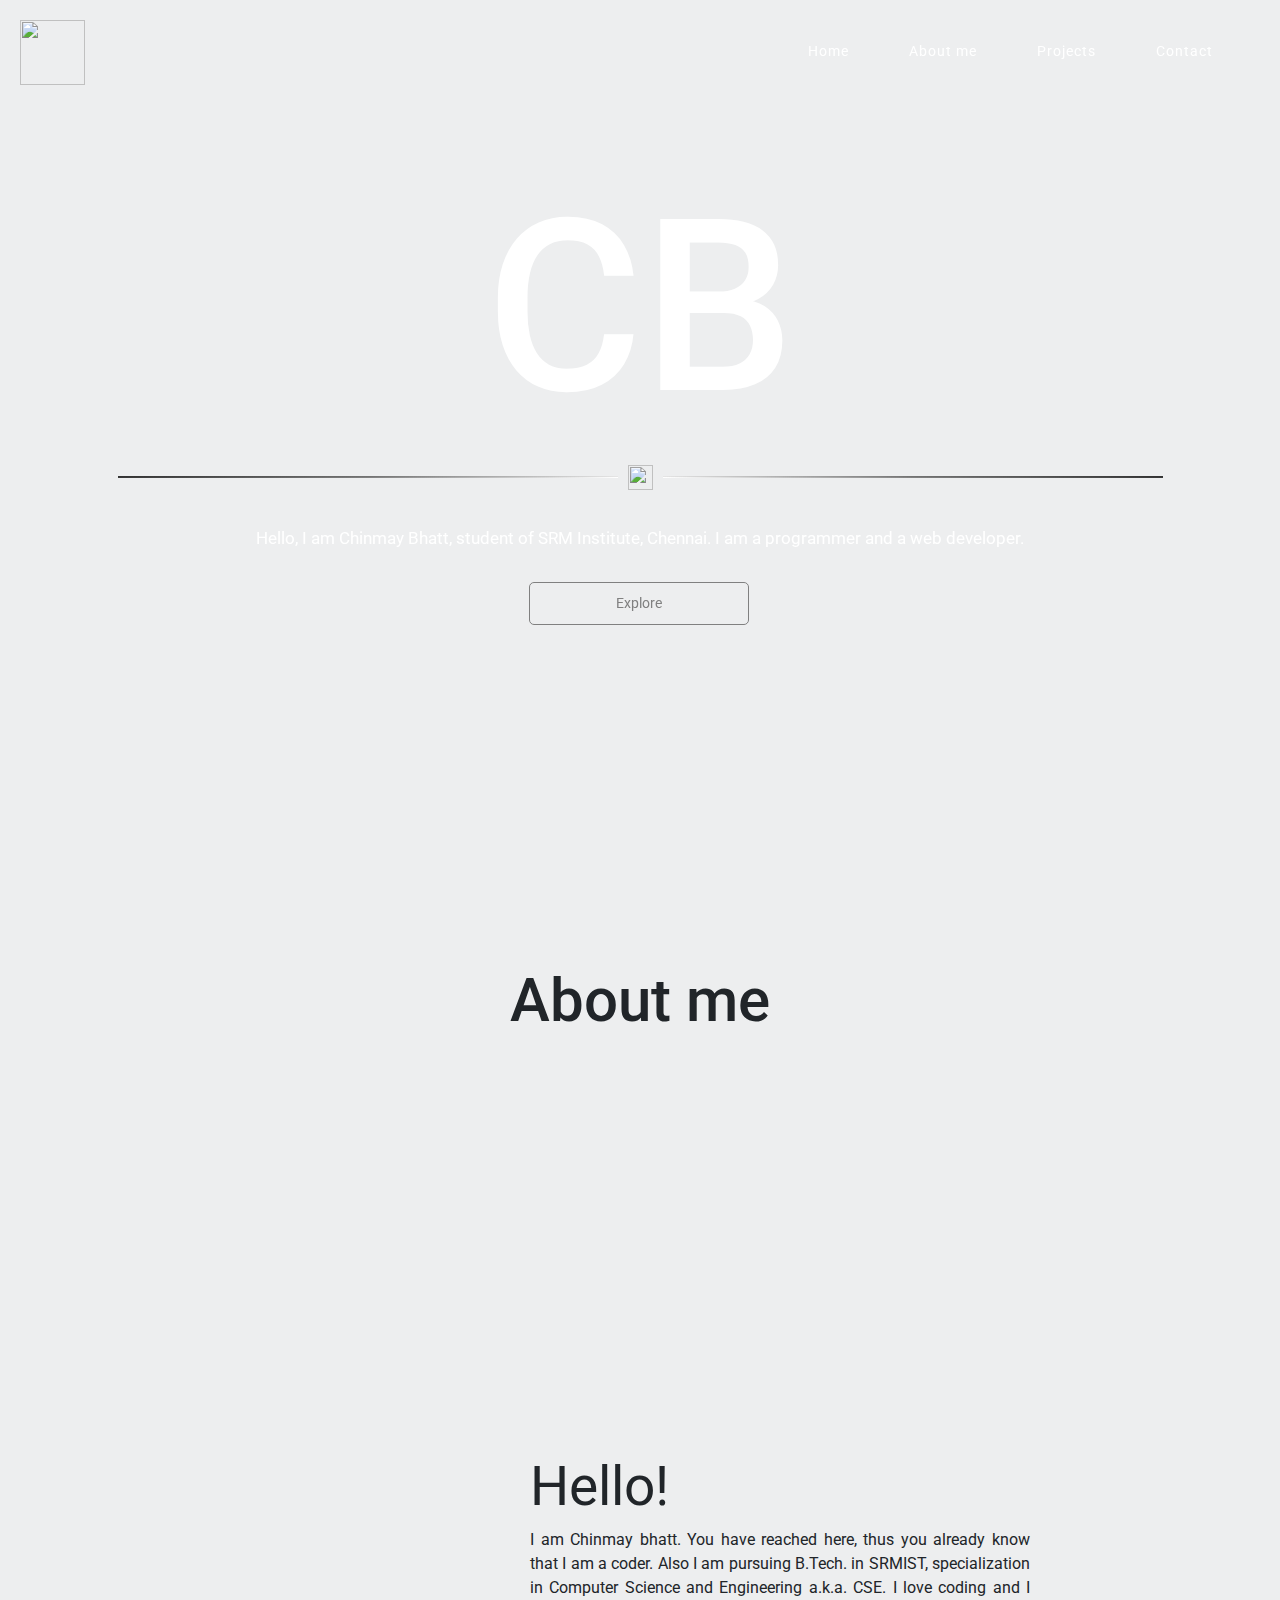
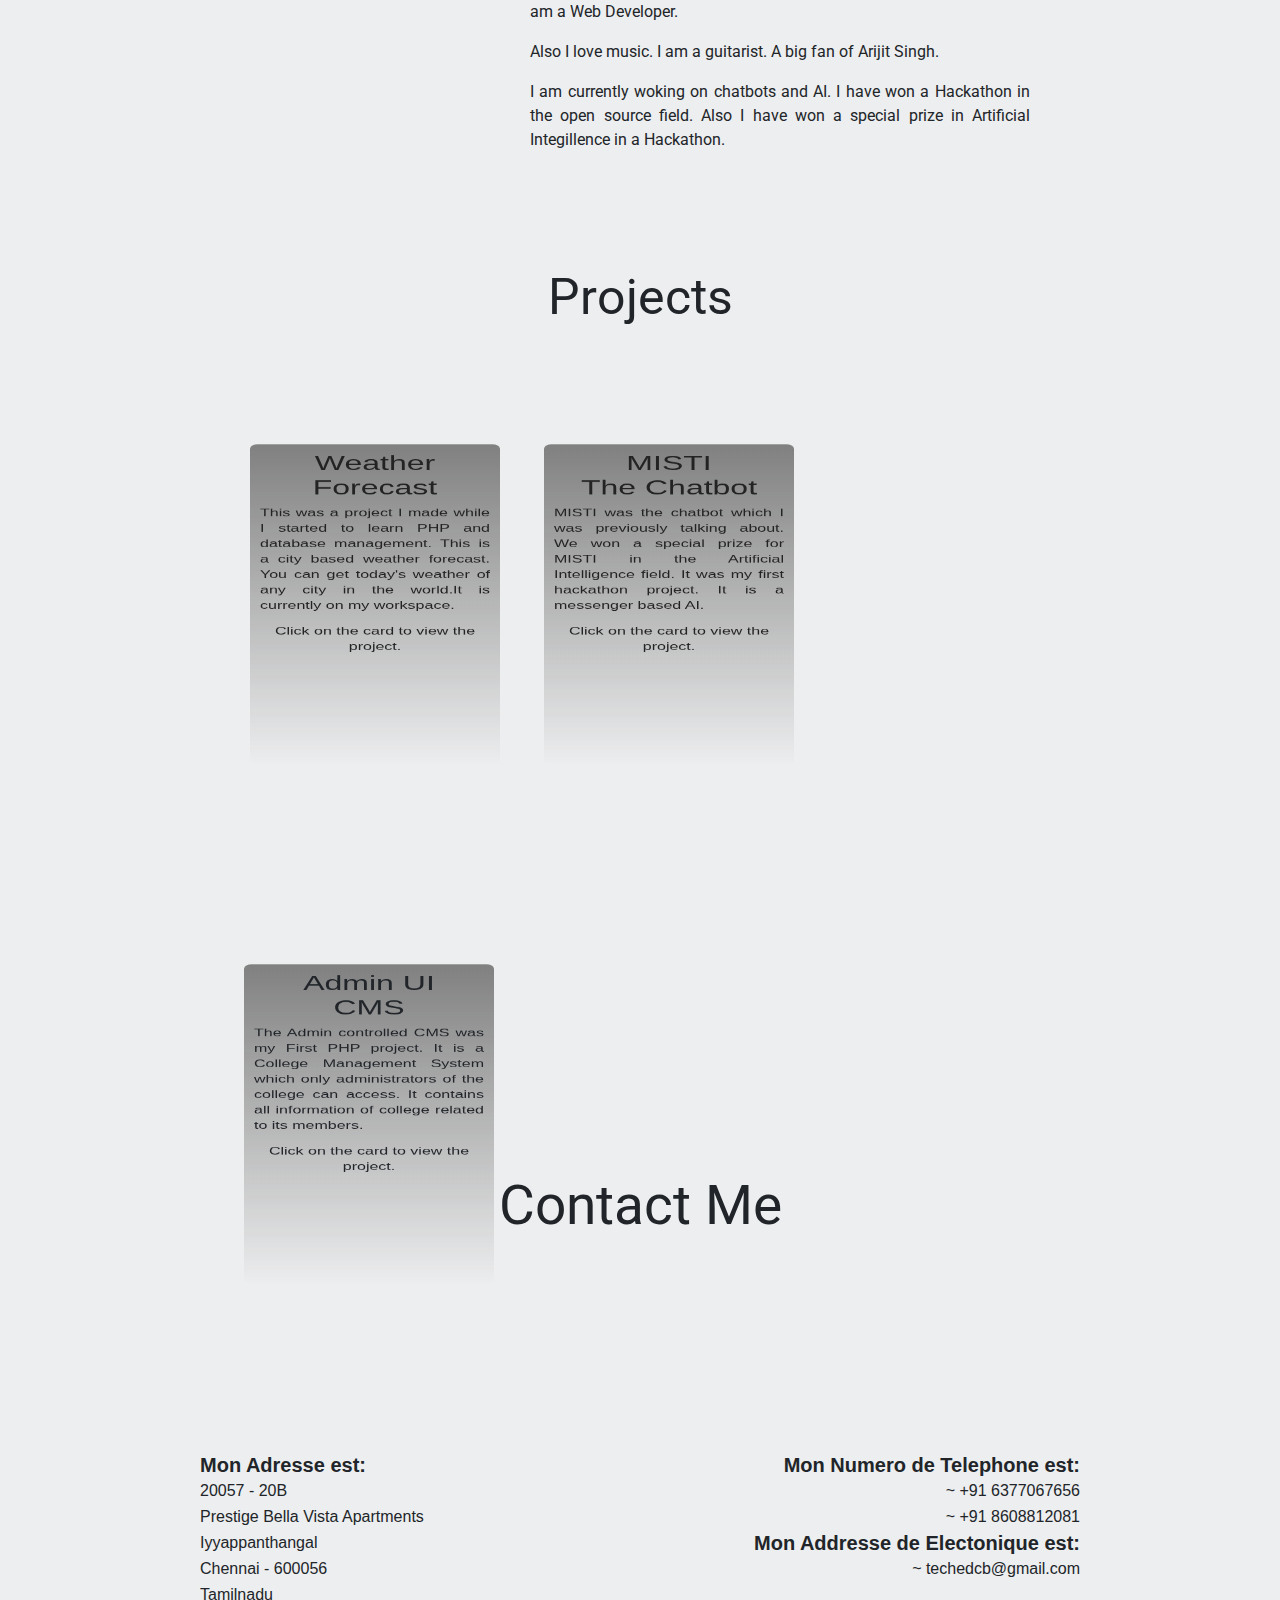
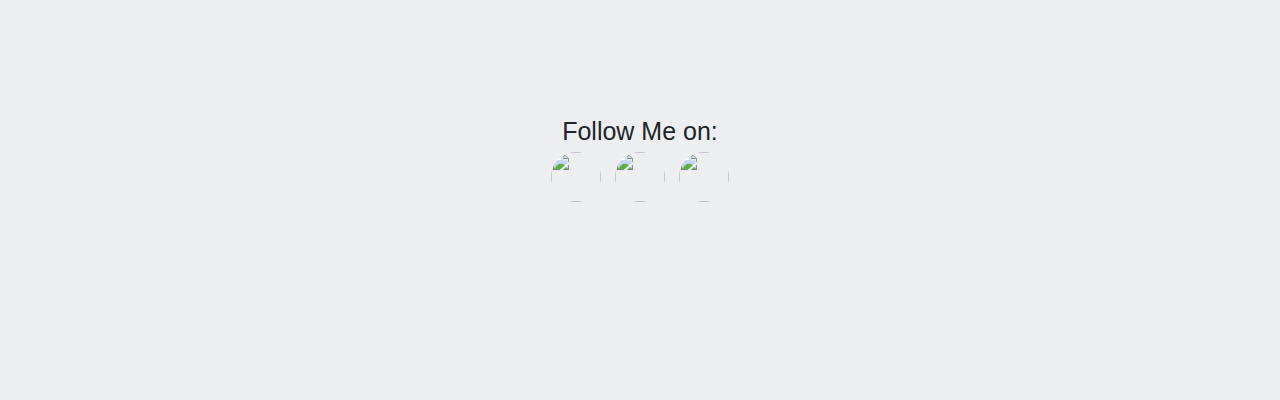
==== index.html @ 2aa667f8 "Update index.html" ====
<html>
    <head>
        <link rel="stylesheet" href="https://maxcdn.bootstrapcdn.com/bootstrap/4.0.0/css/bootstrap.min.css" integrity="sha384-Gn5384xqQ1aoWXA+058RXPxPg6fy4IWvTNh0E263XmFcJlSAwiGgFAW/dAiS6JXm" crossorigin="anonymous">
        <link href="https://fonts.googleapis.com/css?family=Roboto:100,200,300,400,500,600,700,800,900" rel="stylesheet">
        <link rel="stylesheet" href="style.css">
    </head>
    <body>
        <div id="first-page">
            <video autoplay muted loop id="myVideo">
              <source src="loopvideo.mp4" type="video/mp4">
            </video>
            <div id="heada" class="header">
                <a href="#"><img onmouseover="img()" onclick="home()" class="imgo" id="img" src="finalcb.png"></a>

                <header>
                    <ul id="text" class="textc">
                        <li class="text" onclick="home()"><a href="#">Home</a></li>
                        <li class="text" onclick="about()"><a href="#">About me</a></li>
                        <li class="text" onclick="projects()"><a href="#">Projects</a></li>
                        <li class="text" onclick="contact()"><a href="#">Contact</a></li>
                    </ul>
                </header>
            </div>
            <div class="jumbotron" id="jumb">
                <h1 id="cb" class="display-4">CB</h1>
                <div id="hrdiv"><hr class="my-4" id="left"><img id="hr" src="hra.png"><hr class="my-4" id="right"></div>
                <div id="clr"></div>
                <br>
                <p id="subtext">Hello, I am Chinmay Bhatt, student of SRM Institute, Chennai. I am a programmer and a web developer.</p>
            </div>
            
            <div id="button" onclick="explore()"><button id="but" class="but">Explore</button></div>
            <div id="scr" class="nodisp">
                <div id="up" onclick="scrlt()">
                    <img id="upa" class="scrl" src="arrow.png">
                    <img id="bota" class="scrl" src="arrow.png">
                </div>
                <div id="bot" onclick="scrlb()">
                    <img id="upb" class="scrl" src="arrow.png">
                    <img id="botb" class="scrl" src="arrow.png">
                </div>
            </div>
            
        </div>
        <div id="second-page">
            <header class="pageTitleContainer"><h1 class="pageTitle">About me</h1></header>
            <img class="myPic" id="selfpic" src="selfpic2.jpg">
            <clr></clr>
            <div class="abouttext">
                <div id="aboutTitle"><tag>Hello!</tag></div>
                <p>I am Chinmay bhatt. You have reached here, thus you already know that I am a coder. Also I am pursuing B.Tech. in SRMIST, specialization in Computer Science and Engineering a.k.a. CSE. I love coding and I am a Web Developer.</p><p>Also I love music. I am a guitarist. A big fan of Arijit Singh.</p><p> I am currently woking on chatbots and AI. I have won a Hackathon in the open source field. Also I have won a special prize in Artificial Integillence in a Hackathon.</p>
            </div>
            <clr></clr>
        </div>
        <div id="third-page">
            <div id="thirdHead" class="bold">Projects</div>
            <div class="outer1">
                <a href="http://helloiamcb-com.stackstaging.com"><div class="inner1"><h2>Weather Forecast</h2><p class="p">This was a project I made while I started to learn PHP and database management. This is a city based weather forecast. You can get today's weather of any city in the world.It is currently on my workspace.<p><p>Click on the card to view the project.</p></div></a>
                <a href="https://www.facebook.com/MISTI-893136834193406/"><div class="inner2"><h2>MISTI<br>The Chatbot</h2><p class="p">MISTI was the chatbot which I was previously talking about. We won a special prize for MISTI in the Artificial Intelligence field. It was my first hackathon project. It is a messenger based AI.</p><p>Click on the card to view the project.</p></div></a>
                <a><div class="inner3"><h2>Admin UI<br>CMS</h2><p class="p">The Admin controlled CMS was my First PHP project. It is a College Management System which only administrators of the college can access. It contains all information of college related to its members.</p><p>Click on the card to view the project.</p></div></a>
            </div>
        </div>
        <div id="fourth-page">
            <div id="fourthHead" class="bold"><tag>Contact Me</tag></div>
            <div id="address">
                <p style="font-size: 20px"><b>Mon Adresse est:</b></p>
                <p>20057 - 20B</p>
                <p>Prestige Bella Vista Apartments</p>
                <p>Iyyappanthangal</p>
                <p>Chennai - 600056</p>
                <p>Tamilnadu</p>
            </div>
            <div id="numbers">
                <p style="font-size: 20px; text-align: right"><b>Mon Numero de Telephone est:</b></p>
                <p style="text-align: right">~ +91 6377067656</p>
                <p style="text-align: right">~ +91 8608812081</p>
                <p style="font-size: 20px; text-align: right"><b>Mon Addresse de Electonique est:</b></p>
                <p style="text-align: right">~ techedcb@gmail.com</p>
            </div>
            <div id="clr"></div>
            <br /><br /><br /><br /><br /><br /><br /><br /><br /><br /><br />
            <div id="follow">
                <p id="foltext">Follow Me on: </p>
                <a href="https://www.facebook.com/1889bhatt"><img src="fb.png" class="folimg"></a>
                <a href="https://twitter.com/techedcb"><img src="twitter.png" class="folimg"></a>
                <a href="https://instagram.com/techedcb"><img src="insta.png" class="folimg"></a>
            </div>
        </div>
    </body>
    
    <script src="https://ajax.googleapis.com/ajax/libs/jquery/3.3.1/jquery.min.js"></script>
    <script src="https://maxcdn.bootstrapcdn.com/bootstrap/4.0.0/js/bootstrap.min.js" integrity="sha384-JZR6Spejh4U02d8jOt6vLEHfe/JQGiRRSQQxSfFWpi1MquVdAyjUar5+76PVCmYl" crossorigin="anonymous"></script>
    <script type="text/javascript">
        var x = window.innerWidth;
        var y = window.innerHeight;
        document.getElementById("first-page").style.height = y;
        document.getElementById("second-page").style.height = y;
        document.getElementById("third-page").style.height = y;
        document.getElementById("fourth-page").style.height = y;
        
        window.onload = function() {
            alert("View in a desktop for the best experience.");
        }
        
        function explore() {
            $('html,body').animate({
                scrollTop: $("#second-page").offset().top
            },1000, 'swing');
        };
        
        function home() {
            $('html,body').animate({
                scrollTop: $("#first-page").offset().top
            },1000, 'swing');
        };
        
        function about() {
            $('html,body').animate({
                scrollTop: $("#second-page").offset().top
            },1000, 'swing');
        };
        
        function projects() {
            $('html,body').animate({
                scrollTop: $("#third-page").offset().top
            },1000, 'swing');
        };
        
        function contact() {
            $('html,body').animate({
                scrollTop: $("#fourth-page").offset().top
            },1000, 'swing');
        };
        
        window.onscroll = function() {myFunction()};
        
        function myFunction() {
            if (window.scrollY > 50) {
                document.getElementById("heada").className = "header2";
                document.getElementById("img").className = "imgt";
                document.getElementById("text").className = "textt";
            } else {
                document.getElementById("heada").className = "header";
                document.getElementById("img").className = "imgo";
                document.getElementById("text").className = "textc";
            }
            if(window.scrollY > y-250) {
                document.getElementById("selfpic").className = "pic";
                document.getElementById("scr").className = "disp";
            } else {
                document.getElementById("selfpic").className = "mypic";
                document.getElementById("scr").className = "nodisp";
            }
        }
        
        function scrlt() {
            var xy = window.scrollY;
            $('body').animate({
                scrollTop: xy-y
            },1000, 'swing');
        }
        
        function scrlb() {
            var xy = window.scrollY;
            $('body').animate({
                scrollTop: xy+y
            },1000, 'swing');
        }
    </script>
</html>
---- style.css ----
<style>
            * {
                font-size: 100%;
                tab-size: 80%;
                margin: 0;
                padding: 0;
                font-family: 'Roboto', sans-serif;
            }
            
            #fourth-page p {
                font-family: 'Helvetica';
            }
            
            html {
                overflow:auto;
            }
            
            body {
                background-color: #EDEEEF;
            }
            
            #myVideo {
                position: absolute;
                right: 0;
                bottom: 0;
                min-width: 100%;
                min-height: 100%;
            }
            
            .imgo {
                transition: 0.5s;
                position: fixed;
                margin: 20px 20px;
                width:65px;
                height:65px;
            }
            
            .imgt {
                transition: 0.5s;
                position: fixed;
                margin: 5px 5px;
                width: 49px;
                height: 49px;
            }
            
            .text {
                transition: 0.5s;
                float: left;
                padding: 24px 30px;
                letter-spacing: 1px;
                font-size: 14px; 
            }
            
            .textt {
                transition: 0.5s;
                float: right;
                position: relative;
                top: -3px;
                right: -5px;
            }
            
            .textc {
                transition: 0.5s;
                float: right;
                margin-right: 37px; 
                margin-top: 17px;
            }
            
            a:hover, a:visited, a:link, a:active {
                text-decoration: none;
                color: white;
            }
            
            #third-page a:hover, #third-page a:visited, #third-page a:link, #third-page a:active {
                color:#232323;
                cursor: default;
            }
            
            #long {
                width:100%;
                height: 5000px;
                background: linear-gradient(black,grey);
            }
            
            #jumb {
                position:relative;
                top:200px;
                background: transparent;
                color: white;
            }
            
            hr {
                background-color:white;
                width: 500px;
                margin: 0 auto;
                float: left;
            }
            
            #cb {
                font-size: 15em;
                text-align: center;
                position: relative;
                top: -100px;
                font-weight: 500;
                margin-bottom: -100px;
            }
            
            #subtext {
                text-align: center;
                font-size: 17px;
                font-family: inherit!important;
            }
            
            #hr {
                width: 25px;
                float: left;
                position: relative;
                top:13px;
                margin-right: 10px;
                margin-left: 10px;
            }
            
            #clr, #subtext{
                clear: both;
            }
            
            #hrdiv {
                width:1045px;
                margin: 0 auto;
            }
            
            hr {
                height: 1px;
            }
            
            #left{
                background-image: linear-gradient(to left, white,#808080,#383838);
            }
            
            
            #right{
                background-image: linear-gradient(to right, white,#808080,#383838);
            }
            
            ul:hover li{
                transition: 0.7s;
                opacity:0.5;
                margin-top: 20px;
            }
            
            ul li:hover{
                opacity:1;
                margin-top: 0;
                font-size: 20px;
            }
            
            ul li {
                transition: 0.7s;
                margin-top: 0;
            }
            
            ul,li {
                list-style-type: none;
            }
            button {
                position: absolute;
                width:240px;
                height: 50px;
            }
            
            #button {
                width: 240px;
                margin: 150px auto;
            }
            
            .header {
                position: fixed;
                transition: 0.5s;
                width: 100%;
                height: 105px;
                background: transparent;
            }
            
            .header2 {
                transition: 0.5s;
                position: fixed;
                width: 100%;
                height: 62px;
/*                background: #131416;*/
                background: #232323;
                z-index: 5;
            }
            
            .outer1 {
                position: relative;
                width: 100%;
                height: 100%;
                float: left;
                margin:0 auto;
                perspective: 900px;
                transition: 0.5s;
            }

            .inner1:hover, .inner2:hover, .inner3:hover {
                transition: 0.7s;
                transform: rotateX(0deg);
            }
            
            .inner1,.inner2,.inner3 {
                font-family: 'Helvetica',sans-serif;
                transition: 0.7s;
                transform: rotateX(50deg);
                width: 250px;
                height: 500px;
                margin-top: 20px;
                float: left;
                background: linear-gradient(grey,transparent);
                border-radius: 7px;
                text-align: center;
                padding: 10px;
            }
            
            .inner1 {
                margin-left: 50px;
            }

            .inner2 {
                margin-left: 5%;
            }

            .inner3 {
                margin-left: 5%;
            }
            
            .p {
                text-align: justify;
            }
            
            #img:hover {
                transition: 0.5s;
                transform: rotate(360deg);
            }
            
            #second-page, #third-page, #fourth-page {
                padding:0 200px 0 200px;
            }
            
            .pagetitle {
                font-size: 60px;
                text-align: center;
                padding-top: 65px;
            }
            
            tag {
                font-size: 55px;
                margin-top: 50px !important;
            }
            
            #selfpic {
                transition: 1s;
                margin-top: 50px;
                width: 300px;
                border-top-right-radius: 100px;
                border-bottom-left-radius: 100px;
            }
            
            #selfpic:hover {
                transition: 0.5s;
                position: relative;
/*                transform: rotateY(180deg);*/
/*                top: 30px;*/
/*                left: 0px;*/
                margin-left: -5px;
                margin-bottom: -5px;
                width:340px;
            }
            
            .pic {
                transition: 1s;
                position: relative;
                left: 5px;
                opacity: 1 !important;
            }
            
            .myPic {
                transition: 1s;
                position: relative;
                left: -70px !important;
                opacity: 0 !important;
            }
            
            #third-page {
                padding-top: 60px;
            }
            
            clr {
                clear: both;
            }
            
            .aboutText {
                margin: 50px;
            }
            
            #aboutTitle, .aboutText {
                text-align: justify;
            }
            
            /* 1366 - 400 => 966 - 340 => 626 */
            
            .aboutText {
                width: 500px;
                float: right;
            }

            #fourthHead {
                text-align: center;
                position: relative;
                top: -100px;
            }
            
            #fourth-page {
                line-height: 10px;  
            }
            
            #address {
                width: 300px;
                margin-top: 150px;
                float: left;
            }
            
            .bold {
                text-align: center;
                font-size: 50px;
            }
            
            #numbers {
                float: right;
                margin-top: 150px;
            }
            
            #follow {
                width: 540px;
                text-align: center;
                margin: 0 auto;
                cursor: default;
            }
            
            .folimg {
                transition: 0.5s;
                margin-left: 5px;
                margin-right: 5px;
                width: 50px;
                border-radius: 50%;
                position: relative;
/*                right: -26px;*/
            }
            
            .folimg:hover {
                transition: 0.5s;
                transform: rotate(360deg);
            }
            
            #foltext {
                font-size: 25px;
            }
            
            #fourth-page {
                padding-top: 200px;
            }
    
            .but {
                transition: 0.3s;
                width: 220px;
                height: 43px;
                font-size: 14px;
                color: grey;
                background: transparent;
                border: 1px solid grey;
                border-radius: 5px;
            }

            .but:hover {
                transition: 0.3s;
                background: #6C757D;
                color: white;
                cursor: pointer;
            }
            
            #button {
                width:223px;
            }
            
            .but:focus {
                transition: 0.5s;
                outline: 2px solid grey;
            }
            
            #up, #bot {
                transition: 0.5s;
                padding: 5px;
                width: 60px;
                height: 50px;
                position: fixed;
                right: 50px;
                bottom: 100px;
            }
            
            #bot {
                transition: 0.5s;
                bottom: 50px;
            }
            
            .scrl {
                position: fixed;
                width: 50px;
            }
            
            #upb, #botb {
                transform: rotateZ(180deg);
            }
            
            #bota {
                bottom: 85px;
            }
            
            #upb {
                bottom: 65px;
            }
            
            #botb {
                transition: 0.5s;
                bottom: 53px;
            }
            
            #upa, #botb {
                width: 36px;
                right: 62px;
            }
            
            #up:hover, #bot:hover {
                cursor: pointer;
            }
            
            #up:hover {
                transition: 0.5s;
                bottom: 120px;
            }
            
            #bot:hover #botb {
                transition: 0.5s;
                bottom: 30px;
            }
            
            .nodisp {
                transition: 1s;
                opacity: 0;
                cursor: default !important;
            }
            
            .disp {
                transition: 1s !important;
                opacity: 1;
                cursor: pointer;
            }
           @media screen and (max-width: 1280px) and (max-height: 720px) {
                * {
                    font-size: 50%;
/*                    color: red !important;not_important*/
                }
                
                html {
                    zoom: 50%;
                }
                
                #myvideo {
                    width: 100%;
                    height: auto;
                    margin-top: 0px;
                    top: -300px;
                }
                
                #img {
                    width: 10%;
                    height: auto;
                }
                
                #heada {
                    width: 100%;
                    height: 10%;
                }
                
                .text {
                    margin: -20px;
                }
                
                #hr {
                    width: 15px;
                }
                
                hr {
                    width: 238px;
                }
                
                #cb {
                    font-size: 80px;
                }
                
                #jumb {
                    top: 150px;
                }
                
                button {
                    width: 120px !important;
                    height: 25px !important;
                    font-size: 12px !important;
                }
                
                #but {
                    margin-left: 10%;
                    top: 270px
                }
            }
        </style>
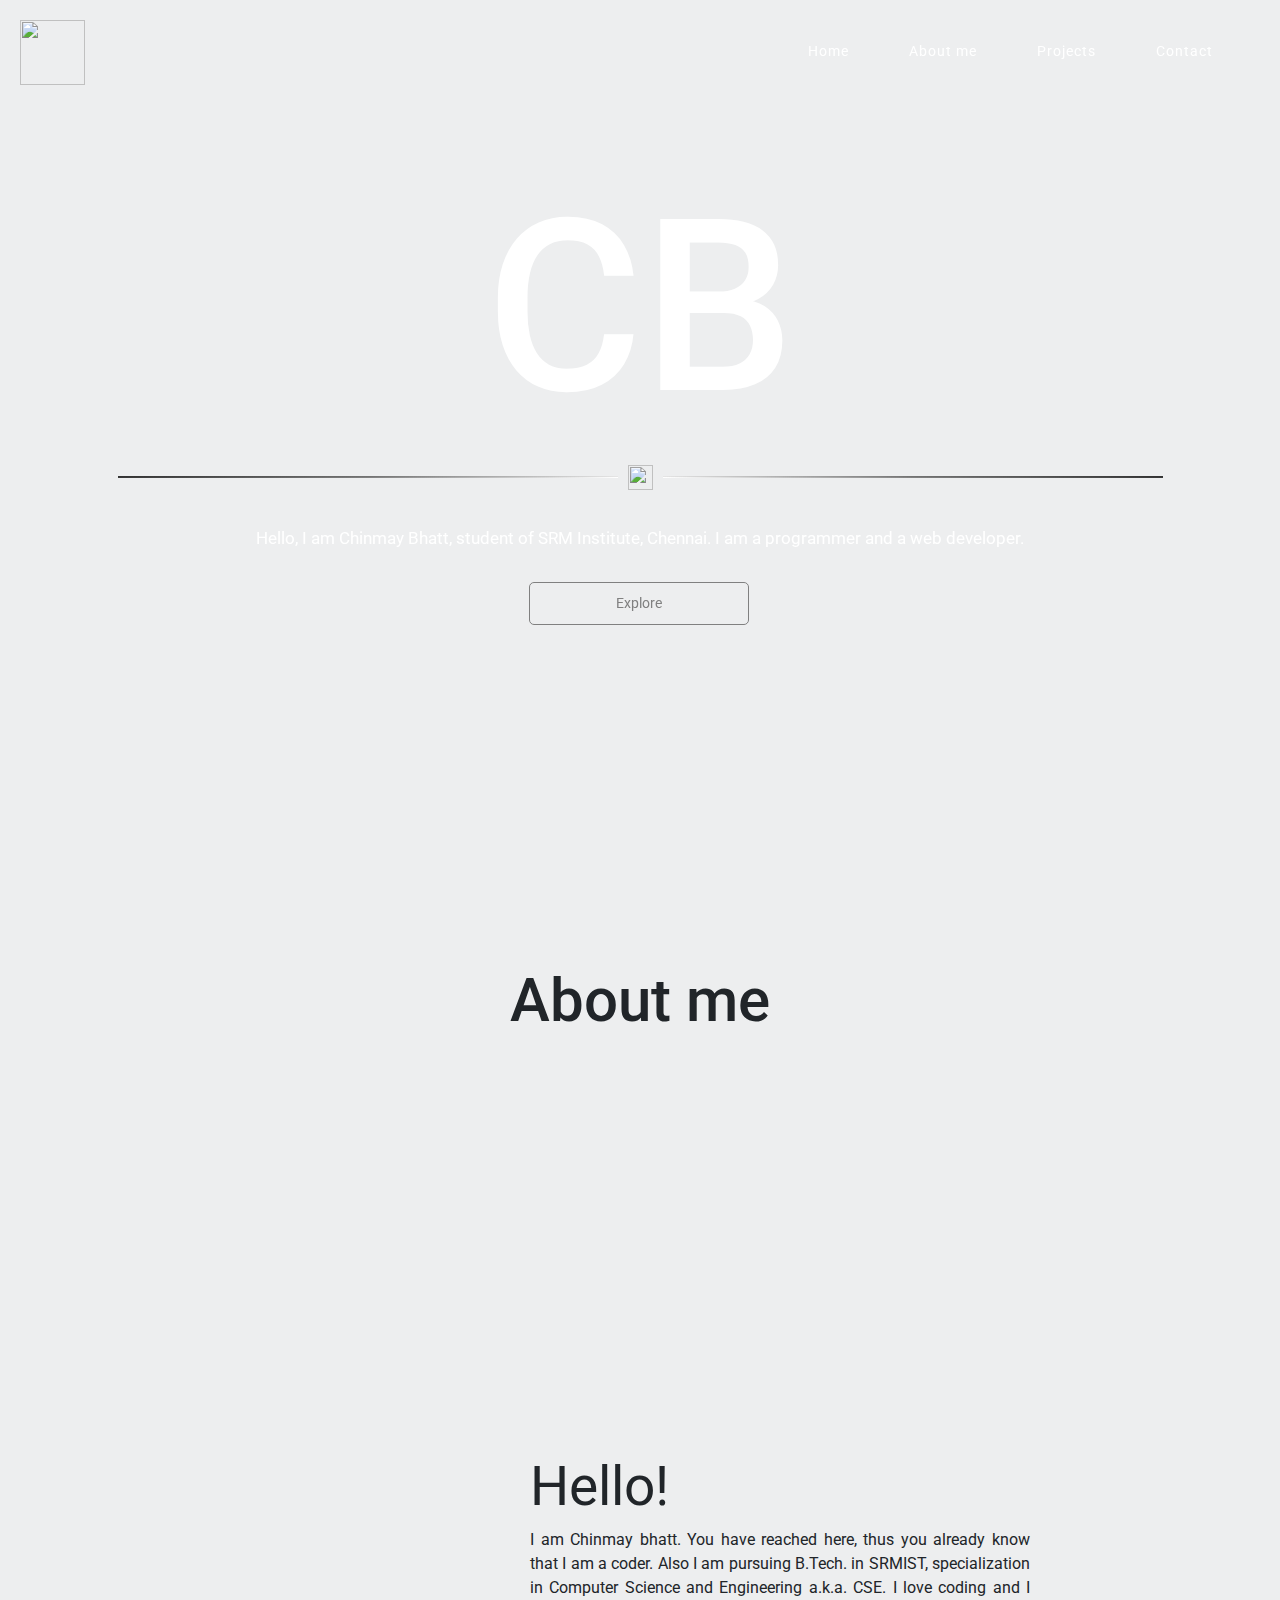
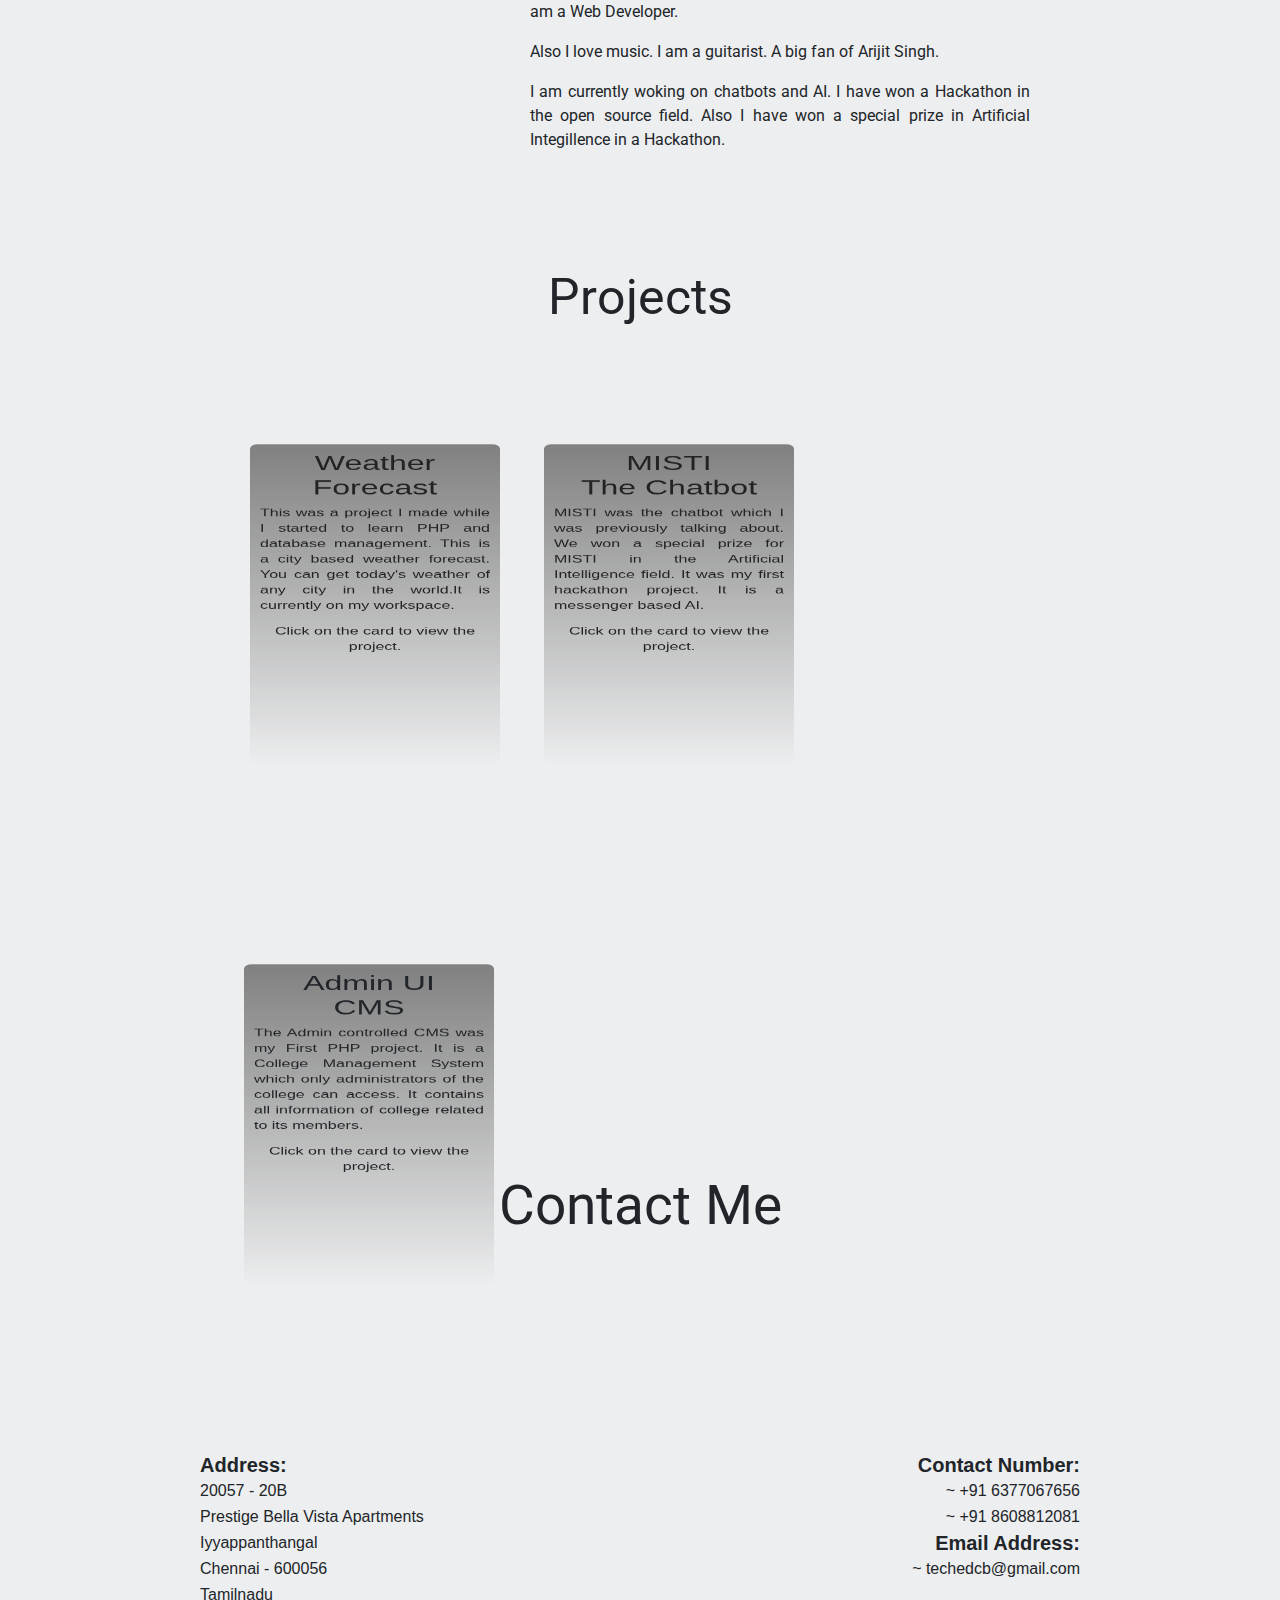
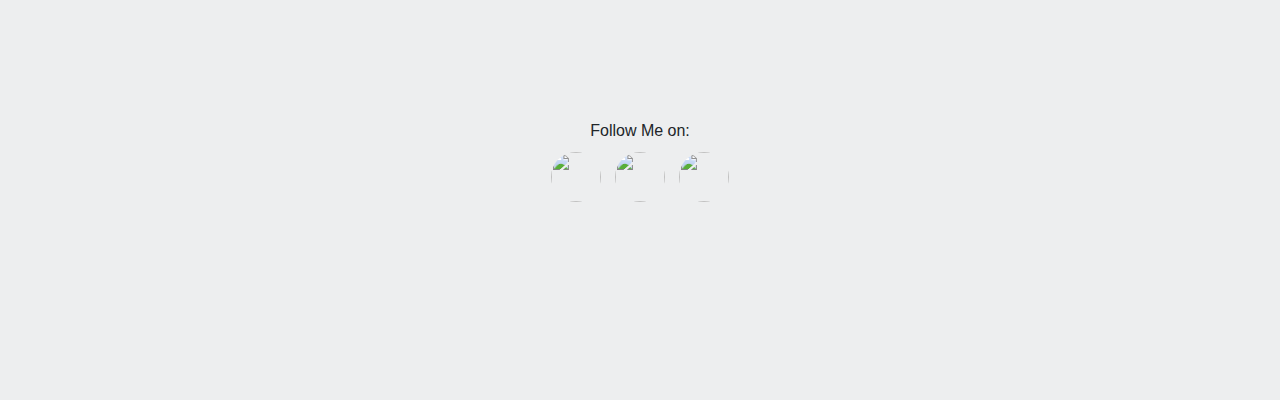
==== commit 6aa6a099: "Update index.html" ====
--- a/index.html
+++ b/index.html
@@ -1,5 +1,7 @@
 <html>
     <head>
+        <meta name="google-site-verification" content="zQjFtR1YdrMY1KPugLCiZLZSI7I5CRhuQ7mKFqqk6cI" />
+        <title>Chinmay Bhatt ~ techedcb</title>
         <link rel="stylesheet" href="https://maxcdn.bootstrapcdn.com/bootstrap/4.0.0/css/bootstrap.min.css" integrity="sha384-Gn5384xqQ1aoWXA+058RXPxPg6fy4IWvTNh0E263XmFcJlSAwiGgFAW/dAiS6JXm" crossorigin="anonymous">
         <link href="https://fonts.googleapis.com/css?family=Roboto:100,200,300,400,500,600,700,800,900" rel="stylesheet">
         <link rel="stylesheet" href="style.css">
@@ -23,7 +25,12 @@
             </div>
             <div class="jumbotron" id="jumb">
                 <h1 id="cb" class="display-4">CB</h1>
-                <div id="hrdiv"><hr class="my-4" id="left"><img id="hr" src="hra.png"><hr class="my-4" id="right"></div>
+                
+                <div id="hrdiv">
+                    <hr class="my-4" id="left">
+                    <img id="hr" src="hra.png">
+                    <hr class="my-4" id="right">
+                </div>
                 <div id="clr"></div>
                 <br>
                 <p id="subtext">Hello, I am Chinmay Bhatt, student of SRM Institute, Chennai. I am a programmer and a web developer.</p>
@@ -46,7 +53,7 @@
             <header class="pageTitleContainer"><h1 class="pageTitle">About me</h1></header>
             <img class="myPic" id="selfpic" src="selfpic2.jpg">
             <clr></clr>
-            <div class="abouttext">
+            <div class="abouttext ft">
                 <div id="aboutTitle"><tag>Hello!</tag></div>
                 <p>I am Chinmay bhatt. You have reached here, thus you already know that I am a coder. Also I am pursuing B.Tech. in SRMIST, specialization in Computer Science and Engineering a.k.a. CSE. I love coding and I am a Web Developer.</p><p>Also I love music. I am a guitarist. A big fan of Arijit Singh.</p><p> I am currently woking on chatbots and AI. I have won a Hackathon in the open source field. Also I have won a special prize in Artificial Integillence in a Hackathon.</p>
             </div>
@@ -55,32 +62,33 @@
         <div id="third-page">
             <div id="thirdHead" class="bold">Projects</div>
             <div class="outer1">
-                <a href="http://helloiamcb-com.stackstaging.com"><div class="inner1"><h2>Weather Forecast</h2><p class="p">This was a project I made while I started to learn PHP and database management. This is a city based weather forecast. You can get today's weather of any city in the world.It is currently on my workspace.<p><p>Click on the card to view the project.</p></div></a>
-                <a href="https://www.facebook.com/MISTI-893136834193406/"><div class="inner2"><h2>MISTI<br>The Chatbot</h2><p class="p">MISTI was the chatbot which I was previously talking about. We won a special prize for MISTI in the Artificial Intelligence field. It was my first hackathon project. It is a messenger based AI.</p><p>Click on the card to view the project.</p></div></a>
-                <a><div class="inner3"><h2>Admin UI<br>CMS</h2><p class="p">The Admin controlled CMS was my First PHP project. It is a College Management System which only administrators of the college can access. It contains all information of college related to its members.</p><p>Click on the card to view the project.</p></div></a>
+                <a href="http://helloiamcb-com.stackstaging.com"><div class="inner1 ft"><h2 class="heads">Weather Forecast</h2><p class="p">This was a project I made while I started to learn PHP and database management. This is a city based weather forecast. You can get today's weather of any city in the world.It is currently on my workspace.<p><p>Click on the card to view the project.</p></div></a>
+                <a href="https://www.facebook.com/MISTI-893136834193406/"><div class="inner2 ft"><h2 class="heads">MISTI<br>The Chatbot</h2><p class="p">MISTI was the chatbot which I was previously talking about. We won a special prize for MISTI in the Artificial Intelligence field. It was my first hackathon project. It is a messenger based AI.</p><p>Click on the card to view the project.</p></div></a>
+                <a><div class="inner3 ft"><h2 class="heads">Admin UI<br>CMS</h2><p class="p">The Admin controlled CMS was my First PHP project. It is a College Management System which only administrators of the college can access. It contains all information of college related to its members.</p><p>Click on the card to view the project.</p></div></a>
             </div>
         </div>
         <div id="fourth-page">
             <div id="fourthHead" class="bold"><tag>Contact Me</tag></div>
             <div id="address">
-                <p style="font-size: 20px"><b>Mon Adresse est:</b></p>
-                <p>20057 - 20B</p>
-                <p>Prestige Bella Vista Apartments</p>
-                <p>Iyyappanthangal</p>
-                <p>Chennai - 600056</p>
-                <p>Tamilnadu</p>
+                <p style="font-size: 20px"><b class="heads">Address:</b></p>
+                <xx class="ft">
+                    <p>20057 - 20B</p>
+                    <p>Prestige Bella Vista Apartments</p>
+                    <p>Iyyappanthangal</p>
+                    <p>Chennai - 600056</p>
+                    <p>Tamilnadu</p></xx>
             </div>
             <div id="numbers">
-                <p style="font-size: 20px; text-align: right"><b>Mon Numero de Telephone est:</b></p>
-                <p style="text-align: right">~ +91 6377067656</p>
-                <p style="text-align: right">~ +91 8608812081</p>
-                <p style="font-size: 20px; text-align: right"><b>Mon Addresse de Electonique est:</b></p>
-                <p style="text-align: right">~ techedcb@gmail.com</p>
+                <p style="font-size: 20px; text-align: right"><b class="heads">Contact Number:</b></p>
+                <xx class="ft"><p style="text-align: right">~ +91 6377067656</p>
+                    <p style="text-align: right">~ +91 8608812081</p></xx>
+                <p style="font-size: 20px; text-align: right"><b class="heads">Email Address:</b></p>
+                <xx class="ft"><p style="text-align: right">~ techedcb@gmail.com</p></xx>
             </div>
             <div id="clr"></div>
             <br /><br /><br /><br /><br /><br /><br /><br /><br /><br /><br />
             <div id="follow">
-                <p id="foltext">Follow Me on: </p>
+                <p id="ft">Follow Me on: </p>
                 <a href="https://www.facebook.com/1889bhatt"><img src="fb.png" class="folimg"></a>
                 <a href="https://twitter.com/techedcb"><img src="twitter.png" class="folimg"></a>
                 <a href="https://instagram.com/techedcb"><img src="insta.png" class="folimg"></a>
@@ -97,10 +105,6 @@
         document.getElementById("second-page").style.height = y;
         document.getElementById("third-page").style.height = y;
         document.getElementById("fourth-page").style.height = y;
-        
-        window.onload = function() {
-            alert("View in a desktop for the best experience.");
-        }
         
         function explore() {
             $('html,body').animate({
@@ -153,6 +157,10 @@
             }
         }
         
+//        window.onload = function() {
+//            alert("View in a desktop for the best experience."+x);
+//        }
+        
         function scrlt() {
             var xy = window.scrollY;
             $('body').animate({
